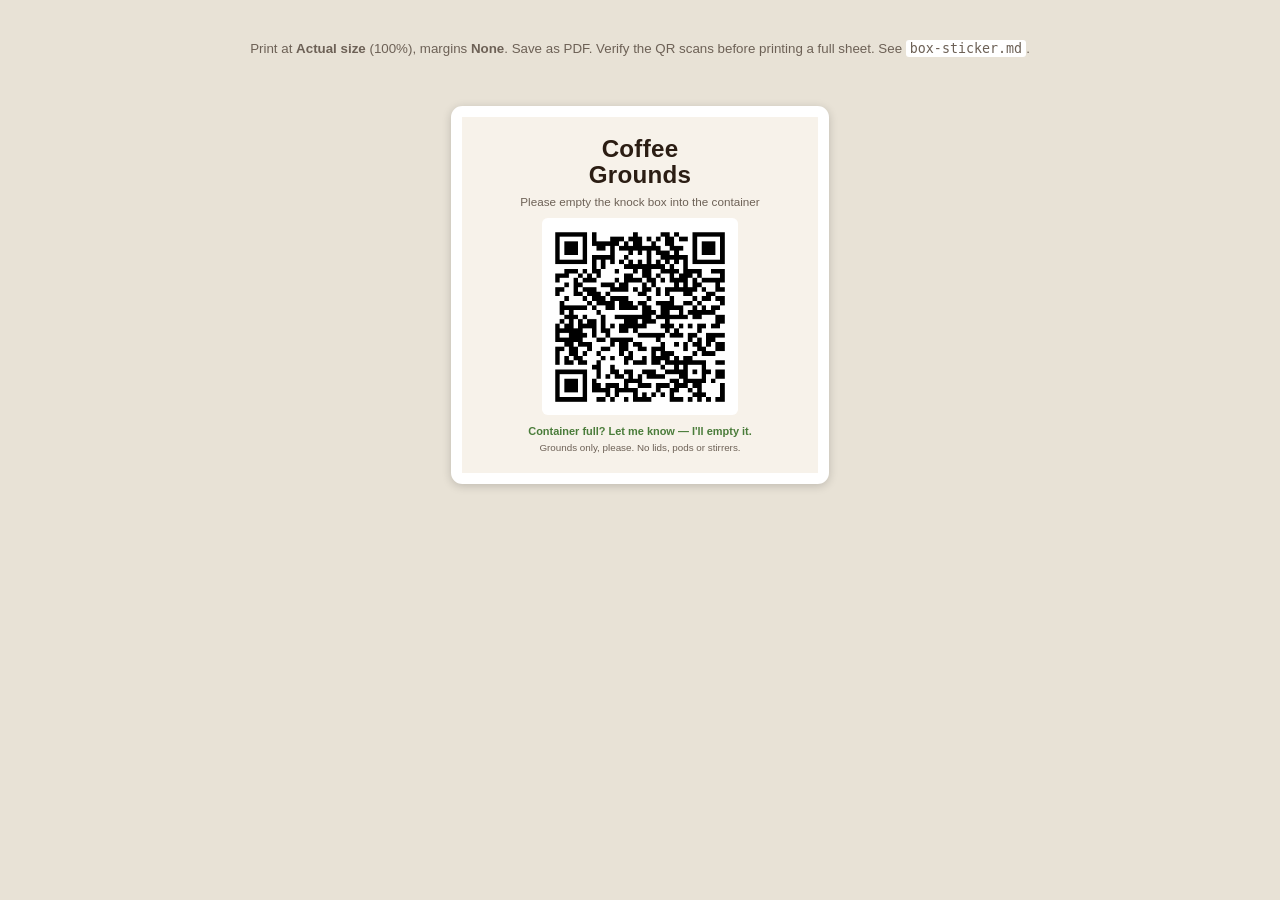
==== box-sticker.html @ 89ef5edd "Soften drop-off wording; add print-ready box sticker with verified QR" ====
<!DOCTYPE html>
<html lang="en">

<head>
  <meta charset="UTF-8">
  <meta name="viewport" content="width=device-width, initial-scale=1.0">
  <title>Box sticker — Chen's Compost</title>
  <link rel="stylesheet" href="styles.css">
  <style>
    /* 100 x 100 mm, no margins. Print at 100% / Actual size. */
    @page {
      size: 100mm 100mm;
      margin: 0;
    }

    :root {
      --sticker: 100mm;
    }

    body {
      margin: 0;
      background: #e8e2d6;
      display: flex;
      flex-direction: column;
      align-items: center;
      gap: 8mm;
      padding: 10mm 0;
      font-family: -apple-system, BlinkMacSystemFont, "Segoe UI", Roboto, Helvetica, Arial, sans-serif;
    }

    .sheet-label {
      font-size: 10pt;
      color: #6d6156;
      text-align: center;
    }

    .sheet-label code {
      background: #fff;
      padding: 1px 4px;
      border-radius: 3px;
    }

    .sticker {
      width: var(--sticker);
      height: var(--sticker);
      background: #f7f2ea;
      border: 3mm solid #fff;
      border-radius: 3mm;
      box-sizing: border-box;
      overflow: hidden;
      display: flex;
      flex-direction: column;
      align-items: center;
      justify-content: space-between;
      padding: 5mm 4mm;
      text-align: center;
      page-break-inside: avoid;
      break-inside: avoid;
    }

    .sticker h1 {
      font-size: 6.4mm;
      line-height: 1.1;
      margin: 0;
      color: #2b1d13;
      letter-spacing: .01em;
    }

    .sticker .sub {
      font-size: 3.1mm;
      line-height: 1.3;
      margin: 1.4mm 0 0;
      color: #6d6156;
    }

    /* quiet zone: white padding around the code, never crop this */
    .qr-frame {
      background: #fff;
      padding: 3mm;
      border-radius: 1.5mm;
      line-height: 0;
    }

    .qr-frame img {
      display: block;
      width: 46mm;
      height: 46mm;
    }

    .footer {
      font-size: 2.9mm;
      line-height: 1.35;
      color: #4a7c3a;
      font-weight: 600;
      margin: 0;
    }

    .footer .tiny {
      display: block;
      font-weight: 400;
      color: #6d6156;
      font-size: 2.6mm;
      margin-top: .6mm;
    }

    @media screen {
      .sticker {
        box-shadow: 0 2px 10px rgba(0, 0, 0, .18);
      }
    }

    /* Printing: exactly one sticker per sheet, no chrome. */
    @media print {
      body {
        background: #fff;
        display: block;
        padding: 0;
      }

      .sheet-label {
        display: none;
      }

      .sticker {
        box-shadow: none;
        border-radius: 0;
      }
    }
  </style>
</head>

<body>
  <p class="sheet-label">
    Print at <strong>Actual size</strong> (100%), margins <strong>None</strong>.
    Save as PDF. Verify the QR scans before printing a full sheet.
    See <code>box-sticker.md</code>.
  </p>

  <div class="sticker">
    <div>
      <h1>Coffee<br>Grounds</h1>
      <p class="sub">Please empty the knock box into the container</p>
    </div>

    <div class="qr-frame">
      <img src="assets/box-qr.png" alt="QR code linking to the coffee grounds collection page">
    </div>

    <p class="footer">
      Container full? Let me know — I'll empty it.
      <span class="tiny">Grounds only, please. No lids, pods or stirrers.</span>
    </p>
  </div>
</body>

</html>
---- styles.css ----
:root {
  --brown-900: #2b1d13;
  --brown-700: #4a3423;
  --brown-500: #6f5138;
  --cream: #f7f2ea;
  --cream-dark: #ece3d4;
  --green-600: #4a7c3a;
  --green-700: #3b6630;
  --amber: #b5762c;
  --text: #33291f;
  --muted: #6d6156;
}

details p + p { margin-top: .75rem; }
details a { color: var(--green-700); font-weight: 600; }

.cta .note {
  background: rgba(0,0,0,.18);
  padding: 1rem 1.25rem;
  border-radius: 6px;
  max-width: 44rem;
}
.cta .note strong { color: #fff; }

* { box-sizing: border-box; }

body {
  margin: 0;
  font-family: -apple-system, BlinkMacSystemFont, "Segoe UI", Roboto, Helvetica, Arial, sans-serif;
  line-height: 1.65;
  color: var(--text);
  background: var(--cream);
}

h1, h2, h3 { line-height: 1.2; margin-top: 0; }
h2 { font-size: 1.9rem; margin-bottom: 1rem; color: var(--brown-900); }
p { margin: 0 0 1rem; }
a { color: var(--green-700); }

.wrap {
  max-width: 960px;
  margin: 0 auto;
  padding: 0 1.25rem;
}

/* ---------- Hero ---------- */

.hero {
  background: linear-gradient(160deg, var(--brown-900) 0%, var(--brown-700) 60%, var(--brown-500) 100%);
  color: var(--cream);
  padding: 4.5rem 0 4rem;
}

.hero .eyebrow {
  text-transform: uppercase;
  letter-spacing: .12em;
  font-size: .78rem;
  color: #d9c4a5;
  margin-bottom: .75rem;
}

.hero h1 {
  font-size: clamp(2.2rem, 6vw, 3.4rem);
  margin-bottom: 1rem;
  color: #fff;
}

.hero .lede {
  font-size: 1.15rem;
  max-width: 40rem;
  color: #ecdfcc;
}

.hero strong { color: #fff; }

.hero-warning {
  display: inline-block;
  margin: 0 0 .25rem;
  padding: .6rem .9rem;
  background: rgba(0, 0, 0, .25);
  border-left: 3px solid var(--amber);
  border-radius: 4px;
  font-size: .92rem;
  color: #f0e4d2;
}

.btn {
  display: inline-block;
  margin-top: .75rem;
  padding: .8rem 1.5rem;
  background: var(--green-600);
  color: #fff;
  text-decoration: none;
  font-weight: 600;
  border-radius: 6px;
  transition: background .2s;
}
.btn:hover { background: var(--green-700); }

/* ---------- Sections ---------- */

section { padding: 3.5rem 0; }
.alt { background: var(--cream-dark); }

/* ---------- Cards ---------- */

.cards {
  display: grid;
  grid-template-columns: repeat(auto-fit, minmax(260px, 1fr));
  gap: 1.25rem;
  margin-top: 1.5rem;
}

.card {
  background: #fff;
  padding: 1.4rem;
  border-radius: 10px;
  border-top: 4px solid var(--brown-500);
  box-shadow: 0 1px 3px rgba(0,0,0,.07);
}
.card h3 {
  font-size: 1.1rem;
  color: var(--brown-900);
  margin-bottom: .5rem;
}
.card p { margin-bottom: 0; color: var(--muted); font-size: .96rem; }

.illustration {
  display: block;
  width: 100%;
  height: auto;
  border-radius: 6px;
  margin-bottom: 1rem;
  background: var(--cream-dark);
}

/* ---------- Q&A ---------- */

details {
  background: #fff;
  border-radius: 8px;
  margin-bottom: .75rem;
  box-shadow: 0 1px 3px rgba(0,0,0,.07);
  overflow: hidden;
}

summary {
  cursor: pointer;
  padding: 1rem 1.25rem;
  font-weight: 600;
  color: var(--brown-900);
  list-style: none;
  position: relative;
}
summary::-webkit-details-marker { display: none; }
summary::after {
  content: "+";
  position: absolute;
  right: 1.25rem;
  color: var(--green-600);
  font-size: 1.3rem;
  line-height: 1.3;
}
details[open] summary::after { content: "\2212"; }

details p {
  padding: 0 1.25rem 1.1rem;
  margin: 0;
  color: var(--muted);
  max-width: 46rem;
}

/* ---------- Gallery ---------- */

.intro { color: var(--muted); margin-bottom: 0; }

.gallery {
  display: grid;
  grid-template-columns: repeat(auto-fit, minmax(260px, 1fr));
  gap: 1.25rem;
  margin-top: 1.5rem;
}

.gallery figure {
  margin: 0;
  background: #fff;
  border-radius: 10px;
  overflow: hidden;
  box-shadow: 0 1px 3px rgba(0, 0, 0, .07);
  display: flex;
  flex-direction: column;
}

.gallery .shot {
  display: block;
  width: 100%;
  padding: 0;
  border: 0;
  background: var(--cream-dark);
  cursor: zoom-in;
  line-height: 0;
}

.gallery .shot img {
  display: block;
  width: 100%;
  height: auto;
  aspect-ratio: 4 / 3;
  object-fit: cover;
  object-position: center 45%;
  transition: transform .25s ease;
}

.gallery .shot:hover img {
  transform: scale(1.03);
}

.gallery .shot:focus-visible {
  outline: 3px solid var(--green-600);
  outline-offset: -3px;
}

.gallery figure.warn {
  border-top: 4px solid var(--amber);
}

.gallery .warning {
  color: #8a4b12;
}

.gallery figcaption {
  padding: .9rem 1.1rem 1.1rem;
  font-size: .93rem;
  color: var(--muted);
  flex: 1;
}

.step {
  display: inline-flex;
  align-items: center;
  justify-content: center;
  width: 22px;
  height: 22px;
  margin-right: .45rem;
  border-radius: 50%;
  background: var(--brown-500);
  color: #fff;
  font-size: .78rem;
  font-weight: 700;
  vertical-align: 2px;
}

/* ---------- Subpage promo ---------- */

#more { padding-top: 3rem; }

.more-card {
  display: flex;
  align-items: center;
  justify-content: space-between;
  gap: 2rem;
  flex-wrap: wrap;
  background: #fff;
  border-radius: 10px;
  padding: 2rem;
  box-shadow: 0 1px 3px rgba(0, 0, 0, .07);
  border-left: 4px solid var(--green-600);
}

.more-card h2 { margin-bottom: .5rem; }

.more-card p {
  margin: 0;
  color: var(--muted);
  max-width: 38rem;
}

.more-card .btn {
  margin-top: 0;
  white-space: nowrap;
  flex-shrink: 0;
}

.more-card .content-warning {
  margin-top: .85rem;
  padding: .6rem .85rem;
  background: #fdf4e7;
  border-left: 3px solid var(--amber);
  border-radius: 4px;
  font-size: .9rem;
}

/* ---------- Lightbox ---------- */

#lightbox {
  border: 0;
  padding: 1.25rem;
  max-width: min(1100px, 94vw);
  max-height: 92vh;
  background: var(--brown-900);
  border-radius: 12px;
  overflow: auto;
}

#lightbox::backdrop {
  background: rgba(20, 12, 7, .82);
}

#lightbox img {
  display: block;
  max-width: 100%;
  max-height: 74vh;
  margin: 0 auto;
  border-radius: 8px;
}

.lightbox-caption {
  color: var(--cream);
  text-align: center;
  margin: .9rem 0 0;
  font-size: .95rem;
}

.lightbox-close {
  position: absolute;
  top: .5rem;
  right: .7rem;
  background: none;
  border: 0;
  color: var(--cream);
  font-size: 2rem;
  line-height: 1;
  cursor: pointer;
  padding: 0 .35rem;
}

.lightbox-close:hover {
  color: #fff;
}

/* ---------- CTA ---------- */

.cta {
  background: var(--green-600);
  color: #fff;
}
.cta h2 { color: #fff; }
.cta p { color: #eaf3e6; }

.rules {
  background: rgba(0,0,0,.12);
  padding: 1.25rem 1.25rem 1.25rem 2.25rem;
  border-radius: 8px;
  max-width: 44rem;
}
.rules li { margin-bottom: .4rem; }
.steps li { padding-left: .25rem; }
.cta .note { margin-top: 1.25rem; }

.contact { margin-top: 1.5rem; font-weight: 600; }
.contact a { color: #fff; }

/* ---------- Footer ---------- */

footer {
  background: var(--brown-900);
  color: #c9b79e;
  padding: 1.5rem 0;
  text-align: center;
  font-size: .9rem;
}
footer p { margin: 0; }

@media (max-width: 600px) {
  .hero { padding: 3rem 0; }
  section { padding: 2.5rem 0; }
}
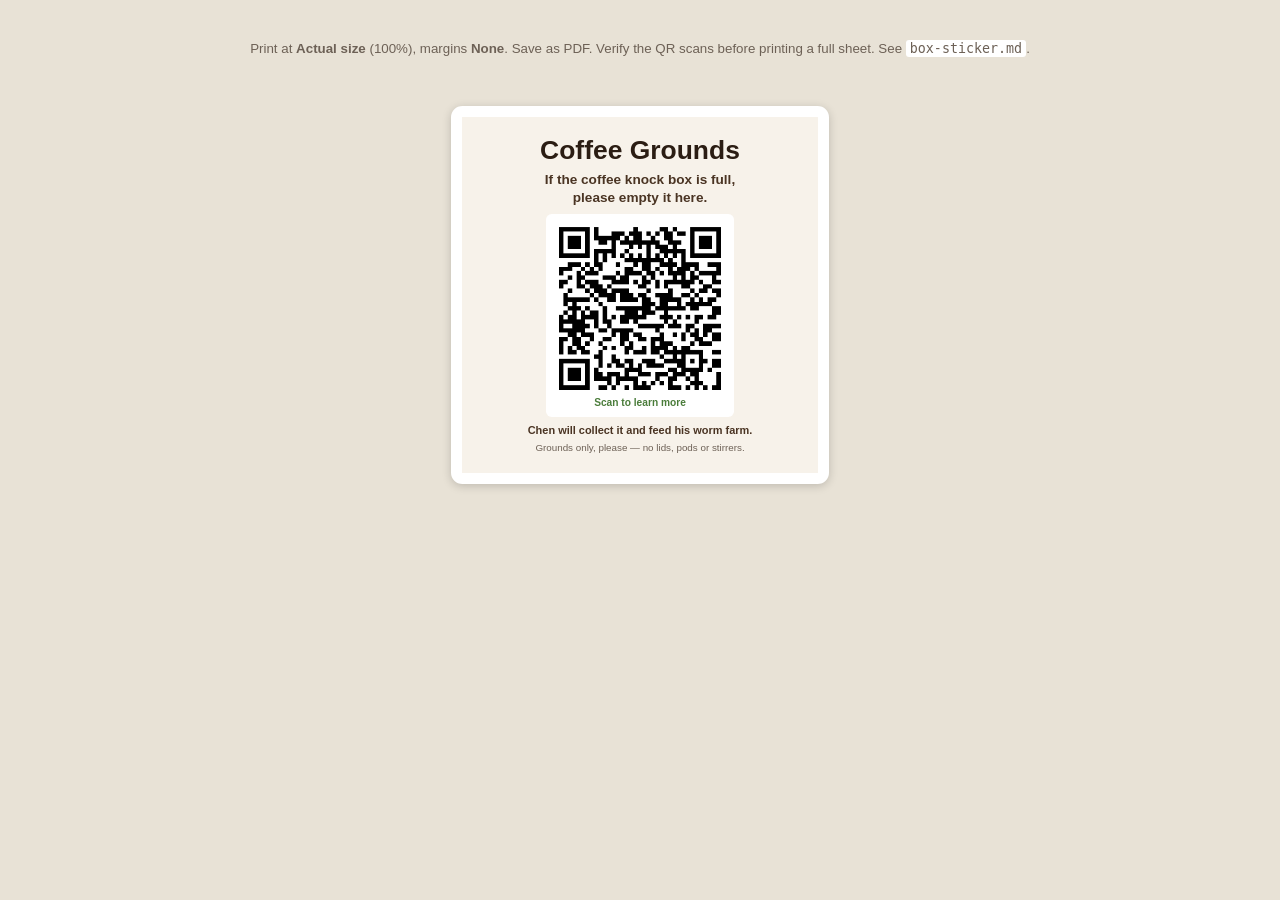
==== commit 43869be6: "Rework box sticker copy: instruction first, reason second" ====
--- a/box-sticker.html
+++ b/box-sticker.html
@@ -59,38 +59,46 @@
     }
 
     .sticker h1 {
-      font-size: 6.4mm;
+      font-size: 7mm;
       line-height: 1.1;
       margin: 0;
       color: #2b1d13;
-      letter-spacing: .01em;
     }
 
-    .sticker .sub {
-      font-size: 3.1mm;
-      line-height: 1.3;
-      margin: 1.4mm 0 0;
-      color: #6d6156;
+    .sticker .lead {
+      font-size: 3.6mm;
+      line-height: 1.35;
+      margin: 0;
+      color: #4a3423;
+      font-weight: 600;
     }
 
     /* quiet zone: white padding around the code, never crop this */
     .qr-frame {
       background: #fff;
-      padding: 3mm;
+      padding: 3mm 3mm 2mm;
       border-radius: 1.5mm;
       line-height: 0;
     }
 
     .qr-frame img {
       display: block;
-      width: 46mm;
-      height: 46mm;
+      width: 44mm;
+      height: 44mm;
+    }
+
+    .qr-frame .scan {
+      font-size: 2.7mm;
+      line-height: 1;
+      margin: 1.6mm 0 .4mm;
+      color: #4a7c3a;
+      font-weight: 600;
     }
 
     .footer {
       font-size: 2.9mm;
       line-height: 1.35;
-      color: #4a7c3a;
+      color: #4a3423;
       font-weight: 600;
       margin: 0;
     }
@@ -100,7 +108,7 @@
       font-weight: 400;
       color: #6d6156;
       font-size: 2.6mm;
-      margin-top: .6mm;
+      margin-top: .8mm;
     }
 
     @media screen {
@@ -137,18 +145,18 @@
   </p>
 
   <div class="sticker">
-    <div>
-      <h1>Coffee<br>Grounds</h1>
-      <p class="sub">Please empty the knock box into the container</p>
-    </div>
+    <h1>Coffee Grounds</h1>
+
+    <p class="lead">If the coffee knock box is full,<br>please empty it here.</p>
 
     <div class="qr-frame">
       <img src="assets/box-qr.png" alt="QR code linking to the coffee grounds collection page">
+      <p class="scan">Scan to learn more</p>
     </div>
 
     <p class="footer">
-      Container full? Let me know — I'll empty it.
-      <span class="tiny">Grounds only, please. No lids, pods or stirrers.</span>
+      Chen will collect it and feed his worm farm.
+      <span class="tiny">Grounds only, please — no lids, pods or stirrers.</span>
     </p>
   </div>
 </body>
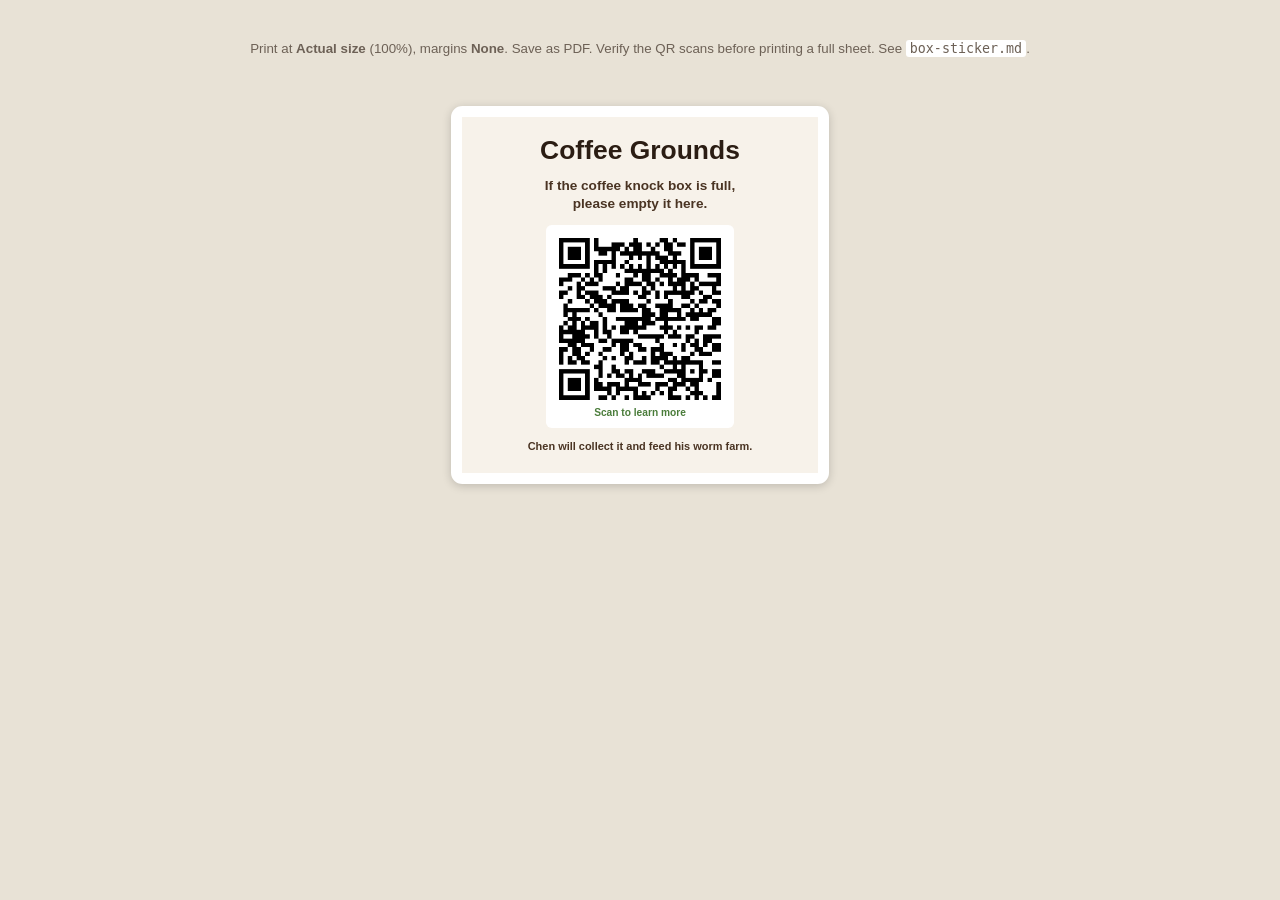
==== commit ecaa9801: "Reframe galleries rather than steps; drop brand mentions, advise checking council" ====
--- a/box-sticker.html
+++ b/box-sticker.html
@@ -156,7 +156,6 @@
 
     <p class="footer">
       Chen will collect it and feed his worm farm.
-      <span class="tiny">Grounds only, please — no lids, pods or stirrers.</span>
     </p>
   </div>
 </body>
